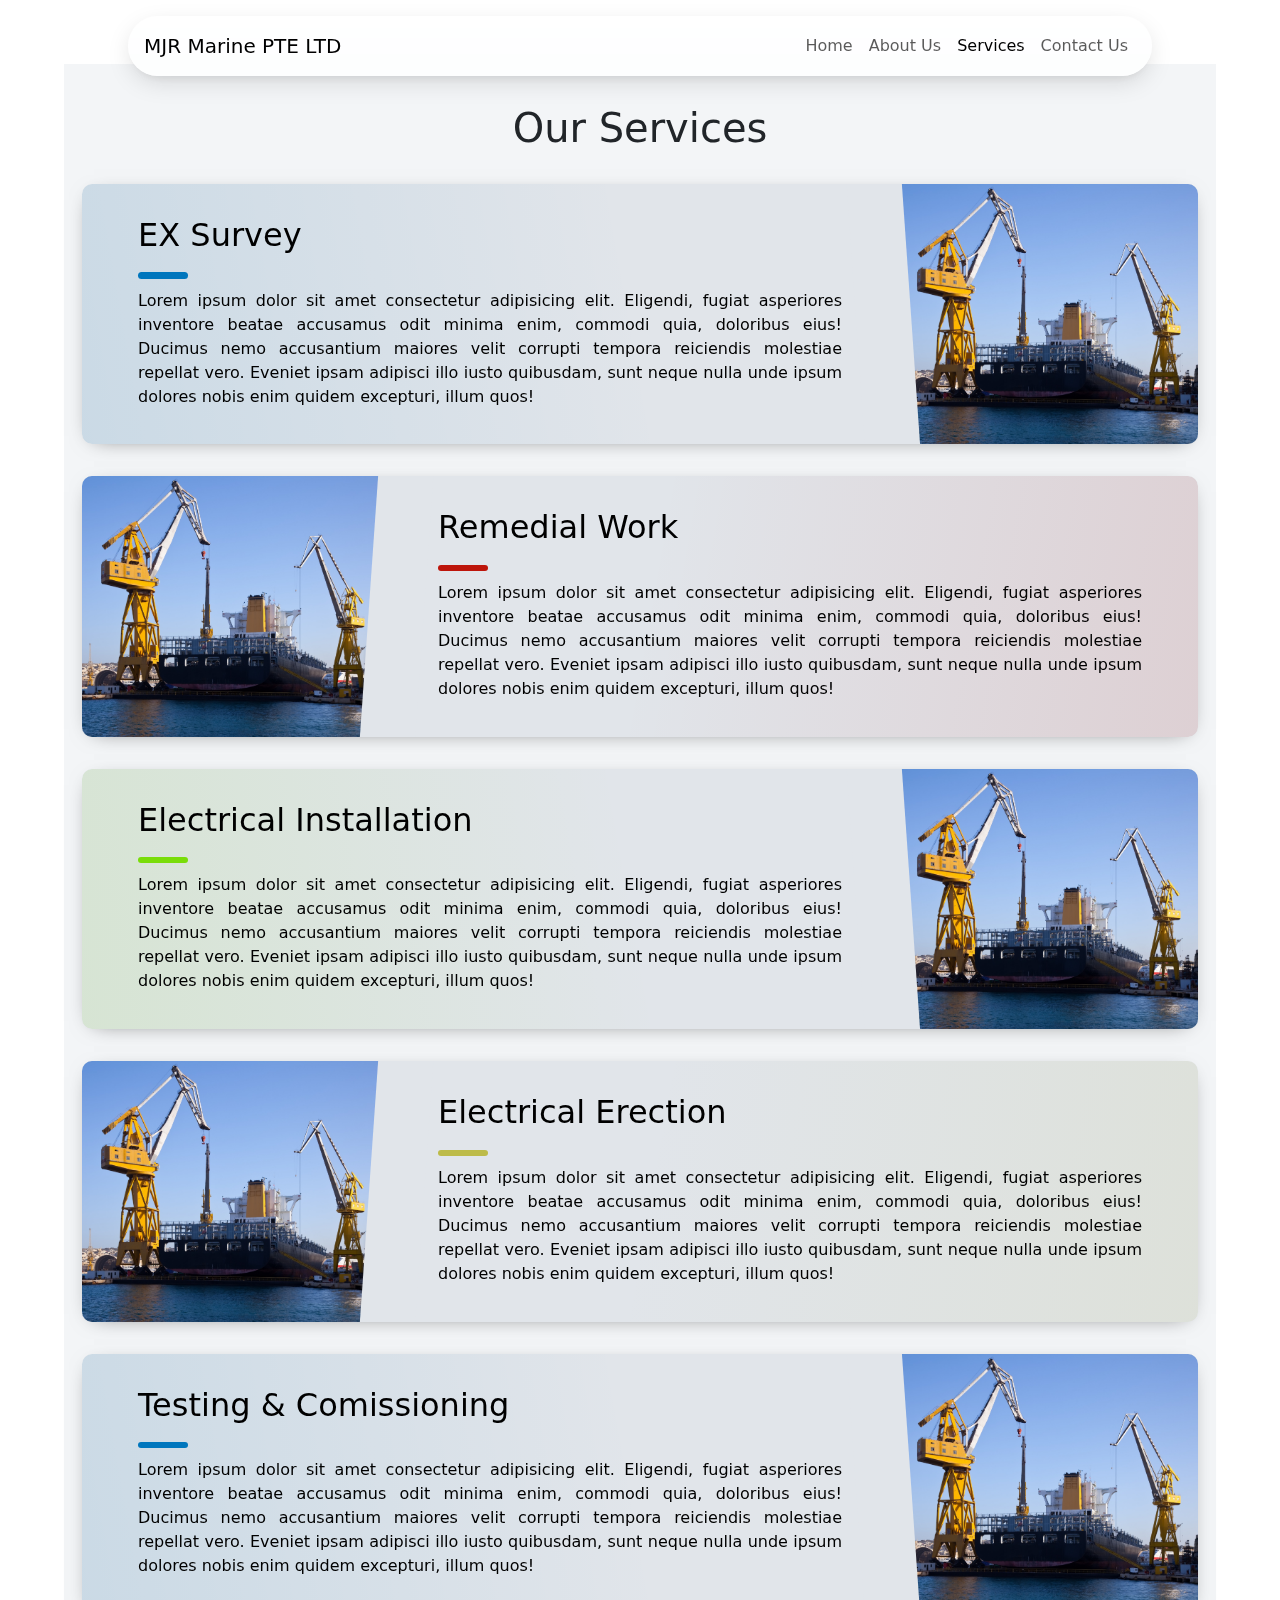
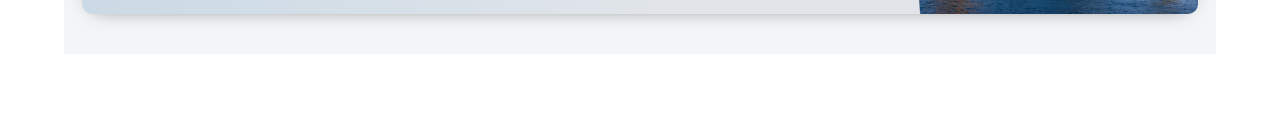
==== services.html @ bd5553b1 "files upload for website" ====
<!DOCTYPE html>

<html>
    <head>
        <meta charset="utf-8">
        <meta http-equiv="X-UA-Compatible" content="IE=edge">
        <title>MJR-services</title>
        <meta name="description" content="">
        <meta name="viewport" content="width=device-width, initial-scale=1">
        <link href="https://cdn.jsdelivr.net/npm/bootstrap@5.3.3/dist/css/bootstrap.min.css" rel="stylesheet" integrity="sha384-QWTKZyjpPEjISv5WaRU9OFeRpok6YctnYmDr5pNlyT2bRjXh0JMhjY6hW+ALEwIH" crossorigin="anonymous">
        <script src="https://cdn.jsdelivr.net/npm/@popperjs/core@2.11.8/dist/umd/popper.min.js" integrity="sha384-I7E8VVD/ismYTF4hNIPjVp/Zjvgyol6VFvRkX/vR+Vc4jQkC+hVqc2pM8ODewa9r" crossorigin="anonymous"></script>
        <script src="https://cdn.jsdelivr.net/npm/bootstrap@5.3.3/dist/js/bootstrap.min.js" integrity="sha384-0pUGZvbkm6XF6gxjEnlmuGrJXVbNuzT9qBBavbLwCsOGabYfZo0T0to5eqruptLy" crossorigin="anonymous"></script>
        <link rel="stylesheet" href="css/services.css">
    </head>
    <body>
        <nav class="navbar navbar-expand-md mx-auto justify-content-center fixed-top" >
            
            <a class="navbar-brand" href="#">MJR Marine PTE LTD</a>
            <button class="navbar-toggler collapsed" type="button" data-bs-toggle="collapse" data-bs-target="#navbarCollapse" aria-controls="navbarCollapse" aria-expanded="false" aria-label="Toggle navigation">
            <span class="navbar-toggler-icon"></span>
            </button>

            <div class="navbar-collapse collapse" id="navbarCollapse" style>
                <ul class="navbar-nav ms-auto">
                    <li class="nav-item">
                        <a class="nav-link" href="index.html#home">Home</a>
                    </li>
                    <li class="nav-item">
                        <a class="nav-link" href="index.html#about">About Us</a>
                    </li>
                    <li class="nav-item">
                        <a class="nav-link active" aria-current="page" href="services.html">Services</a>
                    </li>
                    <!-- <li class="nav-item">
                        <a class="nav-link" href="index.html#clients">Clients</a>
                        </li> -->
                    <li class="nav-item">
                        <a class="nav-link" href="index.html#contact">Contact Us</a>
                    </li>
                </ul>
            </div>
        </nav>

        <section class="light">
            <div class="container py-2">
                <div class="h1 text-center text-dark" id="pageHeaderTitle">Our Services</div>
        
                <article class="service light blue" id="service-1">
                    <a class="service__img_link" href="#" >
                        <img class="service__img" src="assets/big-ship-dry-dock.jpg" alt="Image Title" />
                    </a>
                    <div class="service__text t-dark">
                        <h1 class="service__title blue"><a href="#">EX Survey</a></h1>
                        <div class="service__bar"></div>
                        <div class="service__preview-txt">Lorem ipsum dolor sit amet consectetur adipisicing elit. Eligendi, fugiat asperiores inventore beatae accusamus odit minima enim, commodi quia, doloribus eius! Ducimus nemo accusantium maiores velit corrupti tempora reiciendis molestiae repellat vero. Eveniet ipsam adipisci illo iusto quibusdam, sunt neque nulla unde ipsum dolores nobis enim quidem excepturi, illum quos!</div>
                    </div>
                </article>
                <article class="service light red" id="service-2">
                    <a class="service__img_link" href="#">
                        <img class="service__img" src="assets/big-ship-dry-dock.jpg" alt="Image Title" />	
                    </a>
                    <div class="service__text t-dark">
                        <h1 class="service__title red"><a href="#">Remedial Work</a></h1>
                        <div class="service__bar"></div>
                        <div class="service__preview-txt">Lorem ipsum dolor sit amet consectetur adipisicing elit. Eligendi, fugiat asperiores inventore beatae accusamus odit minima enim, commodi quia, doloribus eius! Ducimus nemo accusantium maiores velit corrupti tempora reiciendis molestiae repellat vero. Eveniet ipsam adipisci illo iusto quibusdam, sunt neque nulla unde ipsum dolores nobis enim quidem excepturi, illum quos!</div>
                    </div>
                </article>
                <article class="service light green" id="service-3">
                    <a class="service__img_link" href="#" >
                        <img class="service__img" src="assets/big-ship-dry-dock.jpg" alt="Image Title" />
                    </a>
                    <div class="service__text t-dark">
                        <h1 class="service__title green"><a href="#">Electrical Installation</a></h1>
                        <div class="service__bar"></div>
                        <div class="service__preview-txt">Lorem ipsum dolor sit amet consectetur adipisicing elit. Eligendi, fugiat asperiores inventore beatae accusamus odit minima enim, commodi quia, doloribus eius! Ducimus nemo accusantium maiores velit corrupti tempora reiciendis molestiae repellat vero. Eveniet ipsam adipisci illo iusto quibusdam, sunt neque nulla unde ipsum dolores nobis enim quidem excepturi, illum quos!</div>
                    </div>
                </article>
                <article class="service light yellow" id="service-4">
                    <a class="service__img_link" href="#" >
                        <img class="service__img" src="assets/big-ship-dry-dock.jpg" alt="Image Title" />
                    </a>
                    <div class="service__text t-dark">
                        <h1 class="service__title yellow"><a href="#">Electrical Erection</a></h1>
                        <div class="service__bar"></div>
                        <div class="service__preview-txt">Lorem ipsum dolor sit amet consectetur adipisicing elit. Eligendi, fugiat asperiores inventore beatae accusamus odit minima enim, commodi quia, doloribus eius! Ducimus nemo accusantium maiores velit corrupti tempora reiciendis molestiae repellat vero. Eveniet ipsam adipisci illo iusto quibusdam, sunt neque nulla unde ipsum dolores nobis enim quidem excepturi, illum quos!</div>
                    </div>
                </article>
                <article class="service light blue" id="service-5">
                    <a class="service__img_link" href="#" >
                        <img class="service__img" src="assets/big-ship-dry-dock.jpg" alt="Image Title" />
                    </a>
                    <div class="service__text t-dark">
                        <h1 class="service__title blue"><a href="#">Testing & Comissioning</a></h1>
                        <div class="service__bar"></div>
                        <div class="service__preview-txt">Lorem ipsum dolor sit amet consectetur adipisicing elit. Eligendi, fugiat asperiores inventore beatae accusamus odit minima enim, commodi quia, doloribus eius! Ducimus nemo accusantium maiores velit corrupti tempora reiciendis molestiae repellat vero. Eveniet ipsam adipisci illo iusto quibusdam, sunt neque nulla unde ipsum dolores nobis enim quidem excepturi, illum quos!</div>
                    </div>
                </article>
            </div>
        </section>
        
        
        <script src="" async defer></script>
    </body>
</html>
---- css/services.css ----
:root {
    --main-green: #79dd09;
    --main-green-rgb-015: rgba(121, 221, 9, 0.1);
    --main-yellow: #bdbb49;
    --main-yellow-rgb-015: rgba(189, 187, 73, 0.1);
    --main-red: #bd150b;
    --main-red-rgb-015: rgba(189, 21, 11, 0.1);
    --main-blue: #0076bd;
    --main-blue-rgb-015: rgba(0, 118, 189, 0.1);
  }
  
  body {
    font-size: 16px;
    color: #000000;
    /* text-rendering: optimizeLegibility; */
    font-weight: initial;
  }

  /* navbar styling */
  
  .navbar {
    width: 80%;
    height: 60px;
    display: flex;
    flex-wrap: wrap;
    margin-top: 1rem;
    padding-top: 0.5rem;
    padding-left: 1rem;
    border-radius: 40px;
    padding-right: 1rem;
    flex-direction: row;
    padding-bottom: 0.5rem;
    box-shadow: 0 8px 26px -4px hsla(0,0%,8%,.15),0 8px 9px -5px hsla(0,0%,8%,.06)!important;
    backdrop-filter: saturate(200%) blur(30px);
    background-color: hsla(0,0%,100%,.6);
  }
  
  .navbar-toggler {
    margin-left: auto; /* Move the toggler to the right */
    flex-wrap: nowrap;
    flex-direction: row;
    border: none;
  }
  
  .navbar-toggler:focus {
    box-shadow: none; /* Ensure no shadow on focus */
    align-items: center;
  }
  
  .collapse.navbar-collapse {
    flex-grow: 1;
    justify-content: flex-end; /* Align the collapsed menu to the right */
    
  }
  
  
  @media (max-width: 767) {
    .collapse.navbar-collapse {
      justify-content: flex-end;
    }
  
    .navbar-nav {
      align-items: flex-end;
      padding-right: 2rem;
    }
  
    .navbar-nav .nav-item {
        margin: 5px 0; /* Spacing between nav items */
    }
  }



  
  .light {
    margin: 4rem;
    background: #f3f5f7;
  }
  
  a,
  a:hover {
    text-decoration: none;
    transition: color 0.3s ease-in-out;
  }
  
  #pageHeaderTitle {
    margin: 2rem 0;
    /* text-transform: uppercase; */
    text-align: center;
    font-size: 2.5rem;
  }
  
  .service {
    flex-wrap: wrap;
    display: flex;
    box-shadow: 0 4px 21px -12px rgba(0, 0, 0, 0.66);
    border-radius: 10px;
    margin: 0 0 2rem 0;
    overflow: hidden;
    position: relative;
    color: #000000;
  }
  
  
  .service.light {
    background-color: #e1e5ea;
  }

  
  .service a {
    color: inherit;
  }
  
  .service h1,
  .service .h1 {
    margin-bottom: 0.5rem;
    font-weight: 500;
    line-height: 1.2;
  }
  
  .service .small {
    font-size: 80%;
  }
  
  .service .service__title {
    font-size: 1.75rem;
  }
  
  .service .service__img {
    max-height: 180px;
    width: 100%;
    object-fit: cover;
    position: relative;
  }
  
  .service .service__img_link {
    display: contents;
  }
  
  .service .service__bar {
    width: 50px;
    height: 10px;
    margin: 10px 0;
    border-radius: 5px;
    background-color: #424242;
    transition: width 0.2s ease;
  }
  
  .service .service__text {
    padding: 1.5rem;
    position: relative;
    display: flex;
    flex-direction: column;
  }
  
  .service .service__preview-txt {
    overflow: hidden;
    text-overflow: ellipsis;
    text-align: justify;
    height: 100%;
  }
  
  .service:before {
    content: "";
    position: absolute;
    top: 0;
    right: 0;
    bottom: 0;
    left: 0;
    background-image: linear-gradient(-70deg, #424242, transparent 50%);
    opacity: 1;
    border-radius: 10px;
  }
  
  .service:hover .service__bar {
    width: 100px;
  }
  
  @media screen and (min-width: 769px) {
    .service {
      flex-wrap: inherit;
    }
  
    .service .service__title {
      font-size: 2rem;
    }
  
    .service .service__img {
      max-width: 300px;
      max-height: 100%;
      transition: transform 0.3s ease;
    }
  
    .service .service__text {
      padding: 3rem;
      width: 100%;
    }
  
    .media .service__text:before {
      content: "";
      position: absolute;
      display: block;
      background: #18151f;
      top: -20%;
      height: 130%;
      width: 55px;
    }
  
    .service:hover .service__img {
      transform: scale(1.1);
    }
  
    .service:nth-child(2n+1) {
      flex-direction: row;
    }
  
    .service:nth-child(2n+0) {
      flex-direction: row-reverse;
    }
  
    .service:nth-child(2n+1) .service__text:before {
      left: -12px !important;
      transform: rotate(4deg);
    }
  
    .service:nth-child(2n+0) .service__text:before {
      right: -12px !important;
      transform: rotate(-4deg);
    }
  }
  
  @media screen and (min-width: 1024px) {
    .service .service__text {
      padding: 2rem 3.5rem;
    }
  
    .service .service__text:before {
      content: "";
      position: absolute;
      display: block;
      top: -20%;
      height: 130%;
      width: 55px;
    }
  
    .service.light .service__text:before {
      background: #e1e5ea;
    }
  }
  
  .green .service__title:hover {
    color: var(--main-green);
  }
  
  .green .service__bar {
    background-color: var(--main-green);
  }
  
  .green:before {
    background-image: linear-gradient(-30deg, var(--main-green-rgb-015), transparent 50%);
  }
  
  .green:nth-child(2n):before {
    background-image: linear-gradient(30deg, var(--main-green-rgb-015), transparent 50%);
  }
  
  .blue .service__title:hover {
    color: var(--main-blue);
  }
  
  .blue .service__bar {
    background-color: var(--main-blue);
  }
  
  .blue:before {
    background-image: linear-gradient(-30deg, var(--main-blue-rgb-015), transparent 50%);
  }
  
  .blue:nth-child(2n):before {
    background-image: linear-gradient(30deg, var(--main-blue-rgb-015), transparent 50%);
  }
  
  .red .service__title:hover {
    color: var(--main-red);
  }
  
  .red .service__bar {
    background-color: var(--main-red);
  }
  
  .red:before {
    background-image: linear-gradient(-30deg, var(--main-red-rgb-015), transparent 50%);
  }
  
  .red:nth-child(2n):before {
    background-image: linear-gradient(30deg, var(--main-red-rgb-015), transparent 50%);
  }
  
  .yellow .service__title:hover {
    color: var(--main-yellow);
  }
  
  .yellow .service__bar {
    background-color: var(--main-yellow);
  }
  
  .yellow:before {
    background-image: linear-gradient(-30deg, var(--main-yellow-rgb-015), transparent 50%);
  }
  
  .yellow:nth-child(2n):before {
    background-image: linear-gradient(30deg, var(--main-yellow-rgb-015), transparent 50%);
  }
  
  @media screen and (min-width: 769px) {
    .green:before {
      background-image: linear-gradient(-80deg, var(--main-green-rgb-015), transparent 50%);
    }
  
    .green:nth-child(2n):before {
      background-image: linear-gradient(80deg, var(--main-green-rgb-015), transparent 50%);
    }
  
    .blue:before {
      background-image: linear-gradient(-80deg, var(--main-blue-rgb-015), transparent 50%);
    }
  
    .blue:nth-child(2n):before {
      background-image: linear-gradient(80deg, var(--main-blue-rgb-015), transparent 50%);
    }
  
    .red:before {
      background-image: linear-gradient(-80deg, var(--main-red-rgb-015), transparent 50%);
    }
  
    .red:nth-child(2n):before {
      background-image: linear-gradient(80deg, var(--main-red-rgb-015), transparent 50%);
    }
  
    .yellow:before {
      background-image: linear-gradient(-80deg, var(--main-yellow-rgb-015), transparent 50%);
    }
  
    .yellow:nth-child(2n):before {
      background-image: linear-gradient(80deg, var(--main-yellow-rgb-015), transparent 50%);
    }
  }
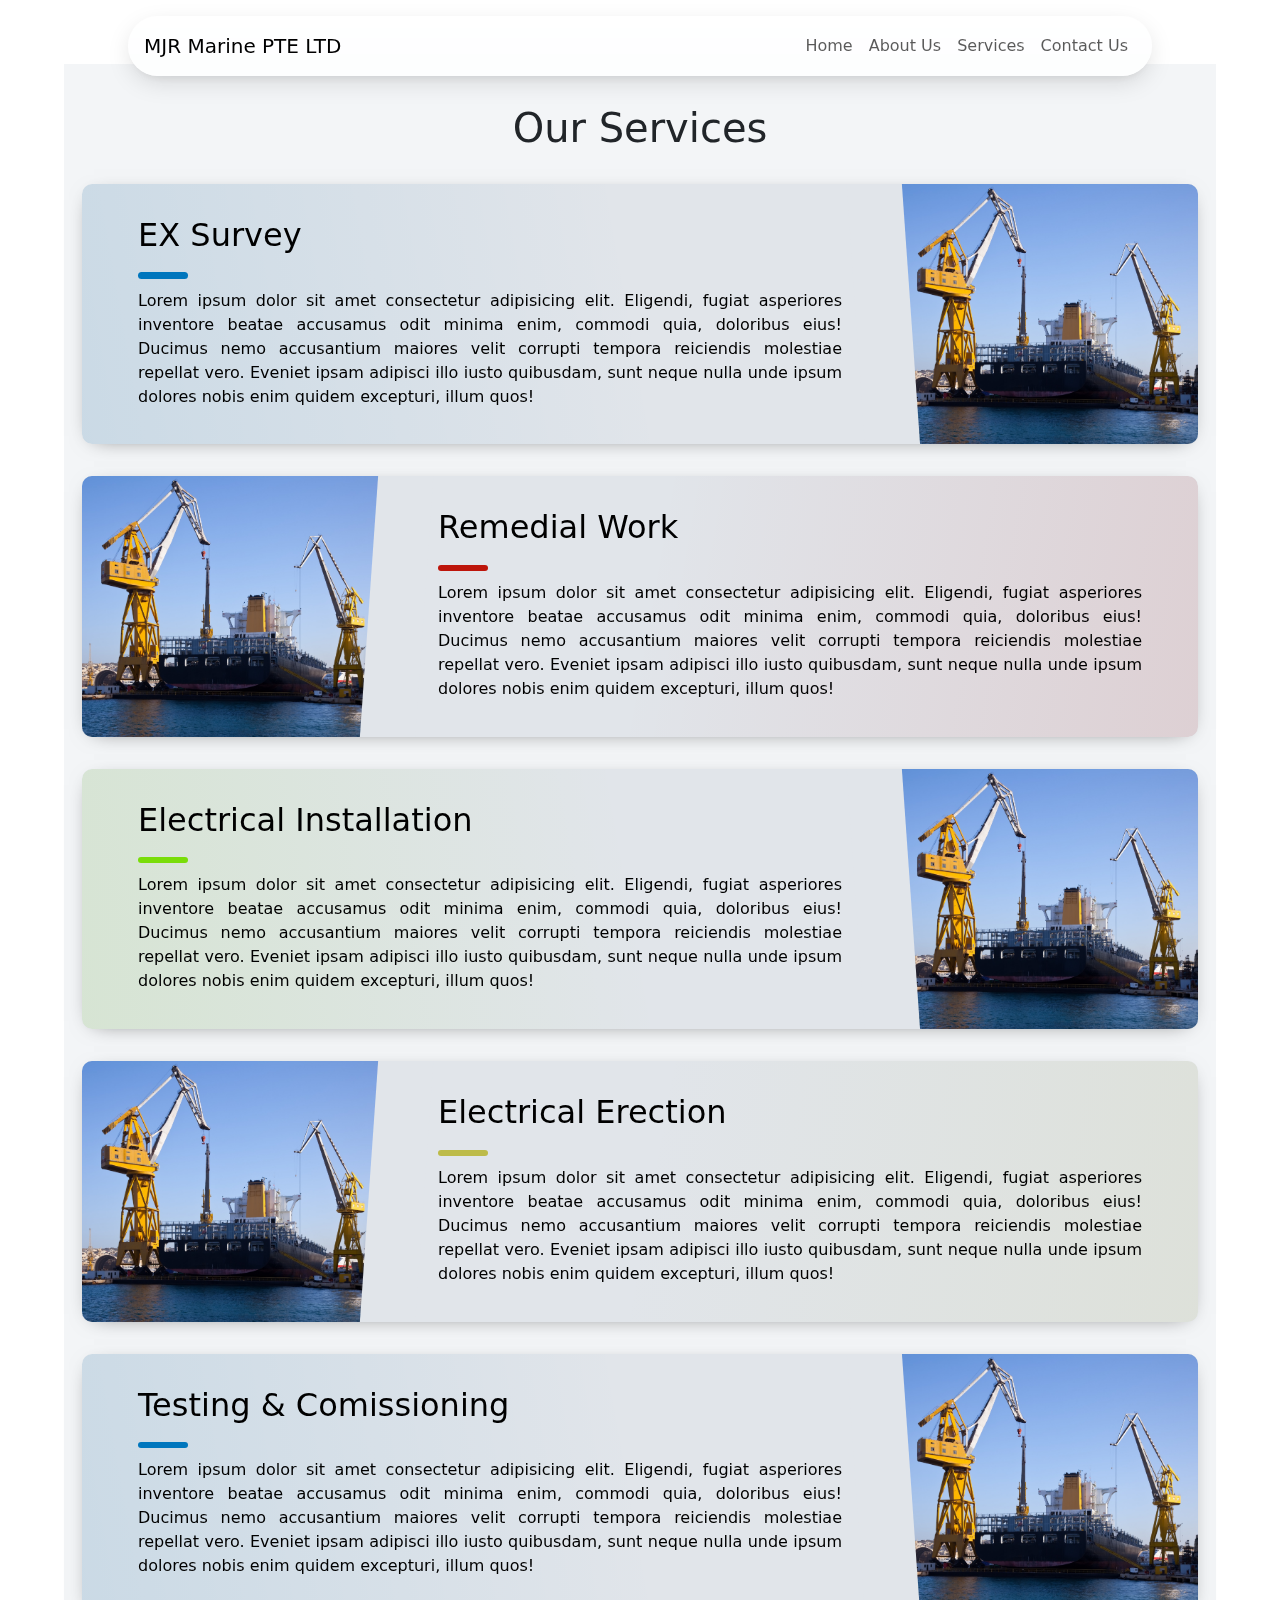
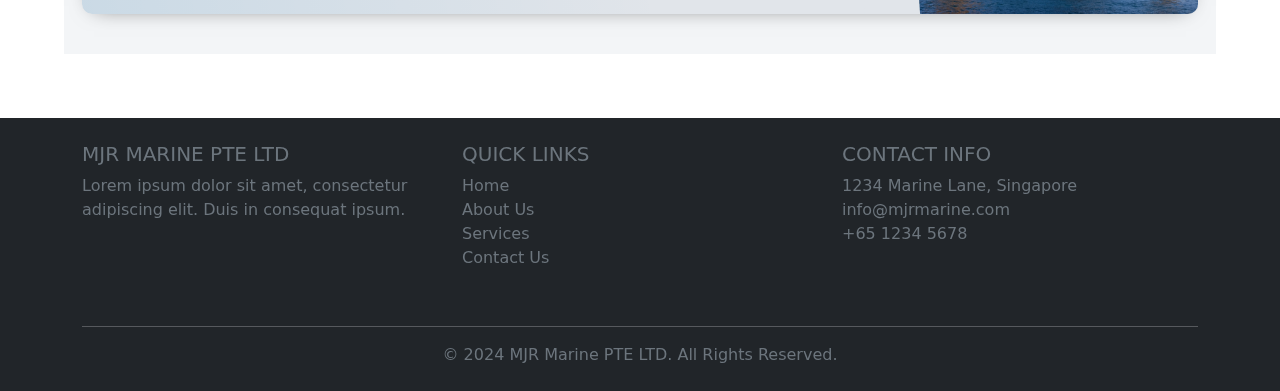
==== commit 613db41e: "fixed bugs" ====
--- a/services.html
+++ b/services.html
@@ -14,7 +14,7 @@
     </head>
     <body>
         <nav class="navbar navbar-expand-md mx-auto justify-content-center fixed-top" >
-            
+        
             <a class="navbar-brand" href="#">MJR Marine PTE LTD</a>
             <button class="navbar-toggler collapsed" type="button" data-bs-toggle="collapse" data-bs-target="#navbarCollapse" aria-controls="navbarCollapse" aria-expanded="false" aria-label="Toggle navigation">
             <span class="navbar-toggler-icon"></span>
@@ -29,11 +29,11 @@
                         <a class="nav-link" href="index.html#about">About Us</a>
                     </li>
                     <li class="nav-item">
-                        <a class="nav-link active" aria-current="page" href="services.html">Services</a>
+                        <a class="nav-link" href="services.html">Services</a>
                     </li>
                     <!-- <li class="nav-item">
                         <a class="nav-link" href="index.html#clients">Clients</a>
-                        </li> -->
+                    </li> -->
                     <li class="nav-item">
                         <a class="nav-link" href="index.html#contact">Contact Us</a>
                     </li>
@@ -98,6 +98,48 @@
             </div>
         </section>
         
+        <footer class="bg-dark text-secondary py-4 mt-5">
+            <div class="container">
+                <div class="row">
+                    <div class="col-lg-4 col-md-6 mb-4">
+                        <h5 class="text-uppercase">MJR Marine PTE LTD</h5>
+                        <p>Lorem ipsum dolor sit amet, consectetur adipiscing elit. Duis in consequat ipsum.</p>
+                    </div>
+                    <div class="col-lg-4 col-md-6 mb-4">
+                        <h5 class="text-uppercase">Quick Links</h5>
+                        <ul class="list-unstyled">
+                            <li><a href="index.html#home" class="text-secondary text-decoration-none custom-link">Home</a></li>
+                            <li><a href="index.html#about" class="text-secondary text-decoration-none custom-link">About Us</a></li>
+                            <li><a href="services.html" class="text-secondary text-decoration-none custom-link">Services</a></li>
+                            <li><a href="index.html#contact" class="text-secondary text-decoration-none custom-link">Contact Us</a></li>
+                        </ul>
+                    </div>
+                    <div class="col-lg-4 col-md-12 mb-4">
+                        <h5 class="text-uppercase">Contact Info</h5>
+                        <ul class="list-unstyled">
+                            <li><i class="bi bi-geo-alt-fill"></i> 1234 Marine Lane, Singapore</li>
+                            <li><i class="bi bi-envelope-fill"></i> info@mjrmarine.com</li>
+                            <li><i class="bi bi-telephone-fill"></i> +65 1234 5678</li>
+                        </ul>
+                        <div>
+                            <a href="#" class="text-white me-2">
+                                <i class="bi bi-facebook"></i>
+                            </a>
+                            <a href="#" class="text-white me-2">
+                                <i class="bi bi-twitter"></i>
+                            </a>
+                            <a href="#" class="text-white">
+                                <i class="bi bi-linkedin"></i>
+                            </a>
+                        </div>
+                    </div>
+                </div>
+                <hr class="border-light">
+                <div class="text-center">
+                    <p class="mb-0">© 2024 MJR Marine PTE LTD. All Rights Reserved.</p>
+                </div>
+            </div>
+        </footer>
         
         <script src="" async defer></script>
     </body>
--- a/css/services.css
+++ b/css/services.css
@@ -1,3 +1,61 @@
+  
+.navbar {
+  width: 80%;
+  height: 60px;
+  display: flex;
+  flex-wrap: wrap;
+  margin-top: 1rem;
+  padding-top: 0.5rem;
+  padding-left: 1rem;
+  border-radius: 40px;
+  padding-right: 1rem;
+  flex-direction: row;
+  padding-bottom: 0.5rem;
+  box-shadow: 0 8px 26px -4px hsla(0,0%,8%,.15),0 8px 9px -5px hsla(0,0%,8%,.06)!important;
+  backdrop-filter: saturate(200%) blur(30px);
+  background-color: hsla(0,0%,100%,.6);
+}
+
+.navbar-toggler {
+  margin-left: auto; /* Move the toggler to the right */
+  flex-wrap: nowrap;
+  flex-direction: row;
+  border: none;
+}
+
+.navbar-toggler:focus {
+  box-shadow: none; /* Ensure no shadow on focus */
+  align-items: center;
+}
+
+.collapse.navbar-collapse {
+  flex-grow: 1;
+  justify-content: flex-end; /* Align the collapsed menu to the right */
+  
+}
+  
+  
+@media (max-width: 767px) {
+  .collapse.navbar-collapse {
+    justify-content: flex-end;
+  }
+
+  .navbar-nav {
+    align-items: flex-end;
+    padding-right: 2rem;
+    margin-top: 0.7rem;
+    box-shadow: 0 8px 26px -4px hsla(0,0%,8%,.15),0 8px 9px -5px hsla(0,0%,8%,.06)!important;
+    backdrop-filter: saturate(200%) blur(30px);
+    background-color: hsla(0,0%,100%,.8);
+    border-radius: 1rem;
+  }
+
+  .navbar-nav .nav-item {
+      margin: 5px 0; /* Spacing between nav items */
+  }
+  
+}
+
 :root {
     --main-green: #79dd09;
     --main-green-rgb-015: rgba(121, 221, 9, 0.1);
@@ -15,61 +73,6 @@
     /* text-rendering: optimizeLegibility; */
     font-weight: initial;
   }
-
-  /* navbar styling */
-  
-  .navbar {
-    width: 80%;
-    height: 60px;
-    display: flex;
-    flex-wrap: wrap;
-    margin-top: 1rem;
-    padding-top: 0.5rem;
-    padding-left: 1rem;
-    border-radius: 40px;
-    padding-right: 1rem;
-    flex-direction: row;
-    padding-bottom: 0.5rem;
-    box-shadow: 0 8px 26px -4px hsla(0,0%,8%,.15),0 8px 9px -5px hsla(0,0%,8%,.06)!important;
-    backdrop-filter: saturate(200%) blur(30px);
-    background-color: hsla(0,0%,100%,.6);
-  }
-  
-  .navbar-toggler {
-    margin-left: auto; /* Move the toggler to the right */
-    flex-wrap: nowrap;
-    flex-direction: row;
-    border: none;
-  }
-  
-  .navbar-toggler:focus {
-    box-shadow: none; /* Ensure no shadow on focus */
-    align-items: center;
-  }
-  
-  .collapse.navbar-collapse {
-    flex-grow: 1;
-    justify-content: flex-end; /* Align the collapsed menu to the right */
-    
-  }
-  
-  
-  @media (max-width: 767) {
-    .collapse.navbar-collapse {
-      justify-content: flex-end;
-    }
-  
-    .navbar-nav {
-      align-items: flex-end;
-      padding-right: 2rem;
-    }
-  
-    .navbar-nav .nav-item {
-        margin: 5px 0; /* Spacing between nav items */
-    }
-  }
-
-
 
   
   .light {
@@ -175,8 +178,16 @@
   .service:hover .service__bar {
     width: 100px;
   }
+
+  @media (max-width: 767px) {
+    .light{
+      margin: 0rem;
+      padding: 0.5rem;
+    }
+  }
   
   @media screen and (min-width: 769px) {
+    
     .service {
       flex-wrap: inherit;
     }
